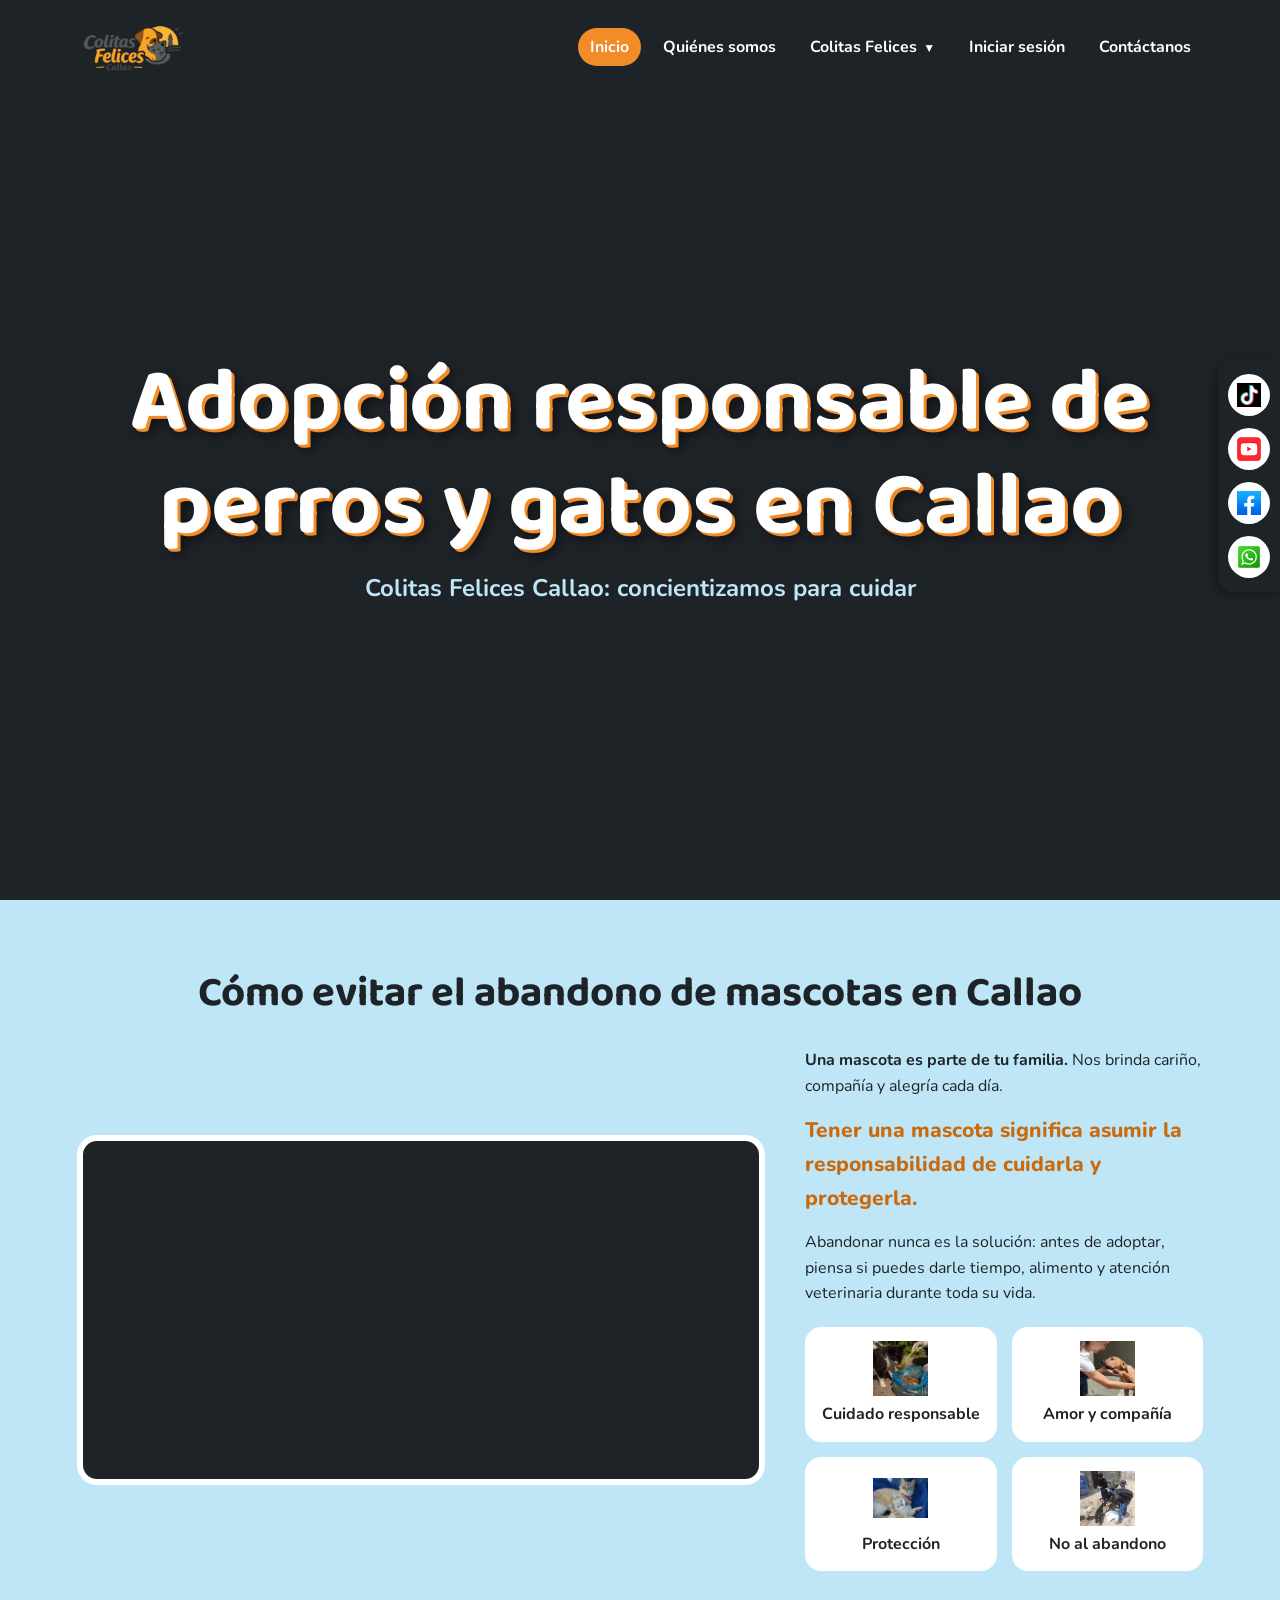
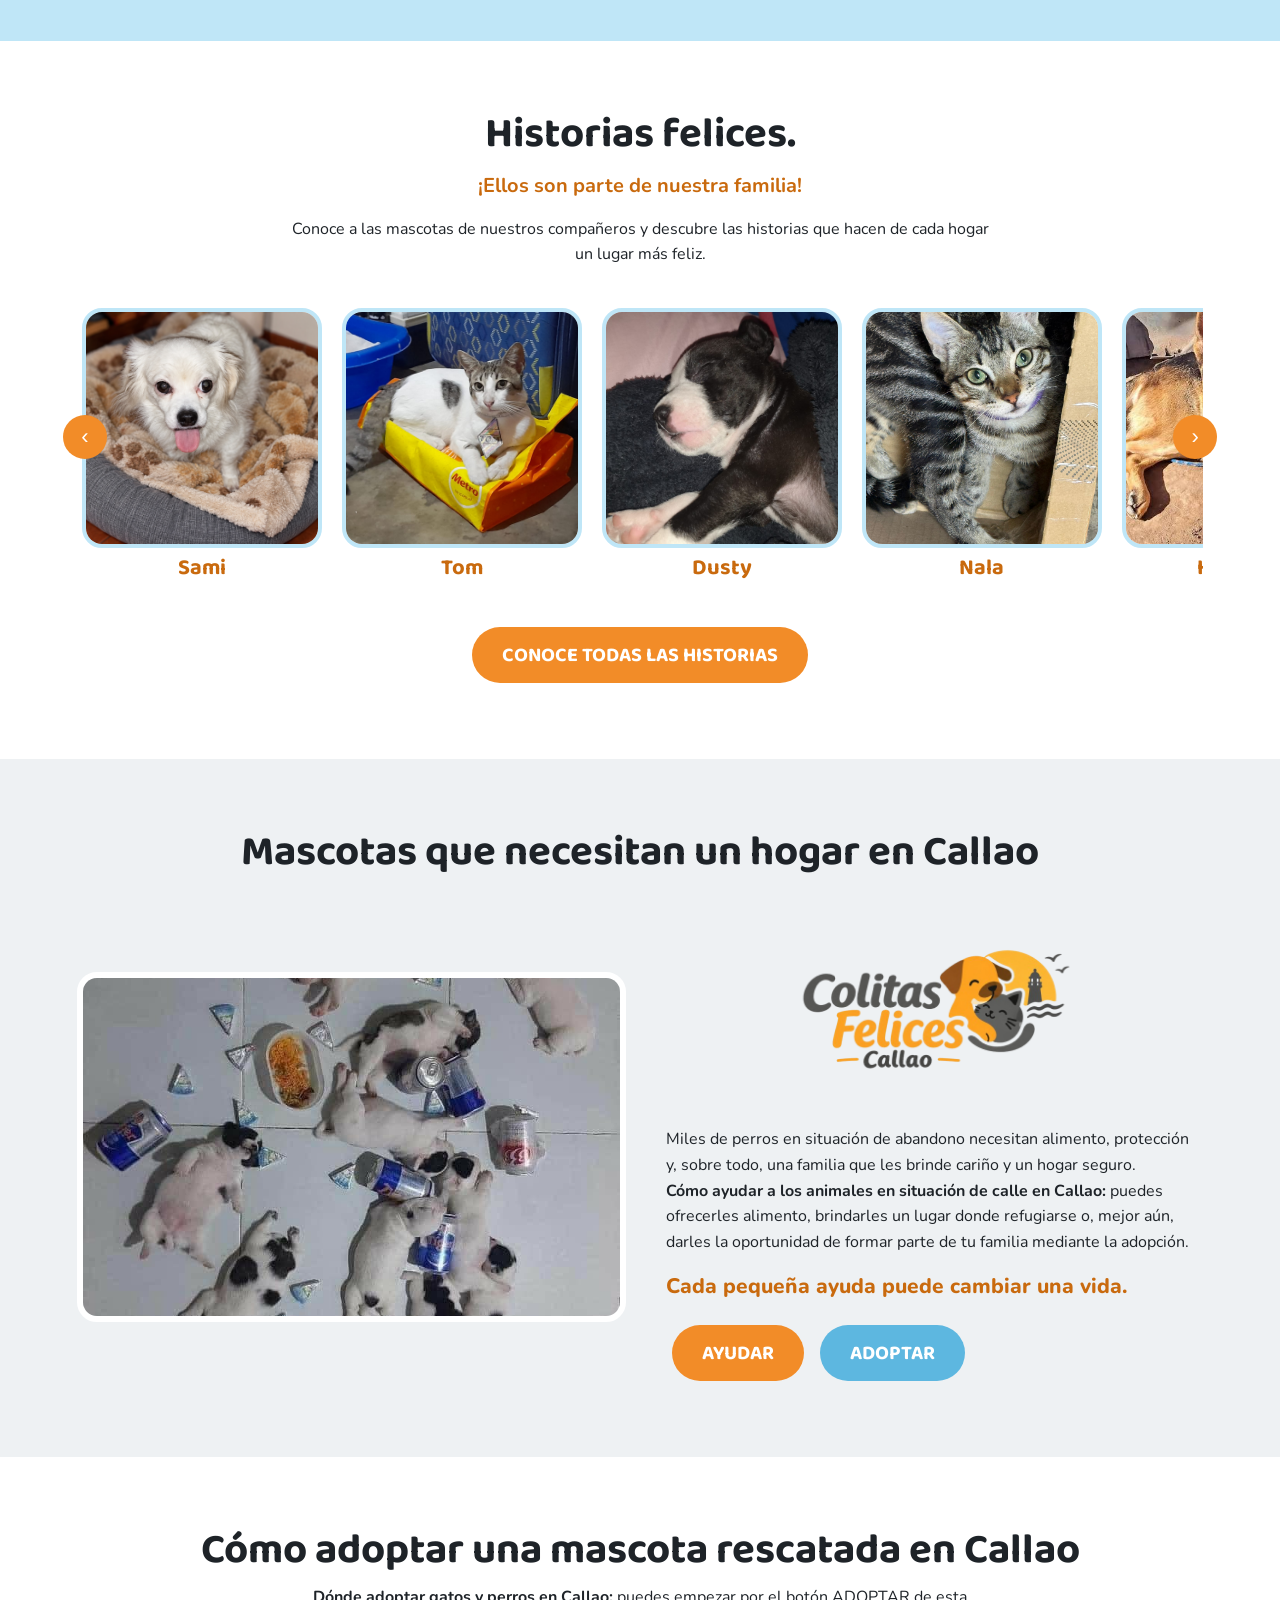
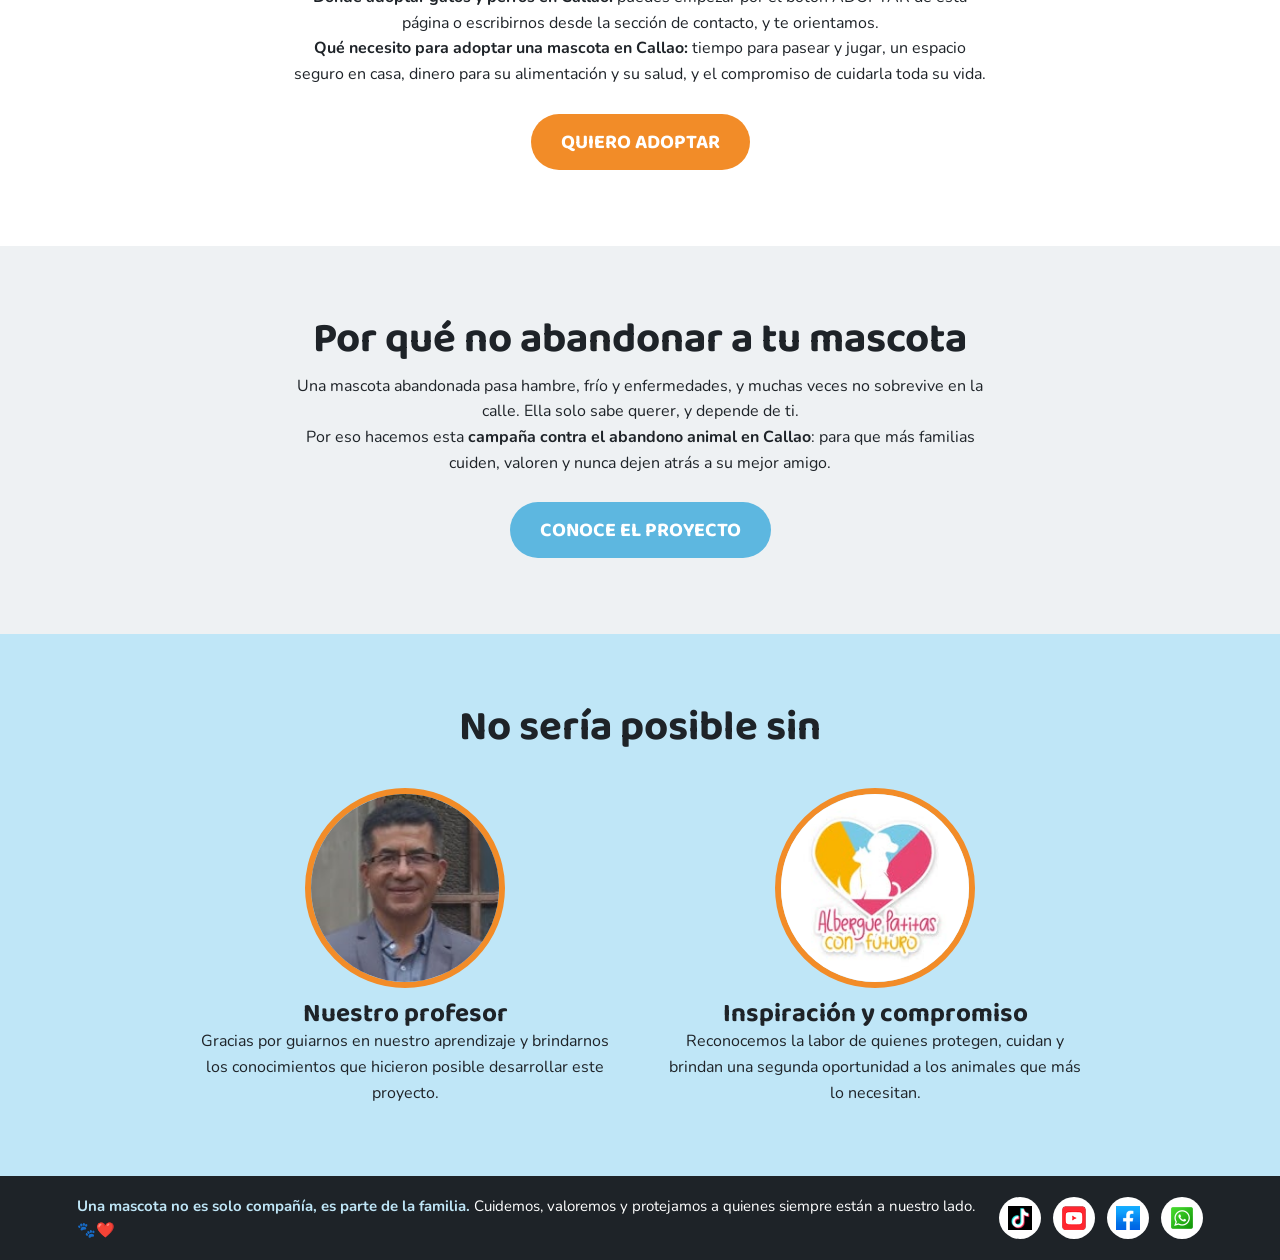
==== index.html @ 57a7413e "Add files via upload" ====
<!DOCTYPE html>
<html lang="es">
<head>
    <meta charset="UTF-8">
    <meta name="viewport" content="width=device-width, initial-scale=1.0">
    <title>Adopción de Mascotas en Callao | Colitas Felices</title>
    <meta name="description" content="Aprende cómo adoptar de forma responsable en Callao, evitar el abandono de mascotas y ayudar a perros y gatos en situación de calle.">
    <meta name="keywords" content="Adopción responsable de perros y gatos en Callao, Cómo evitar el abandono de mascotas en Callao, Mascotas que necesitan un hogar en Callao, Cómo adoptar una mascota rescatada en Callao, Por qué no abandonar a tu mascota, Cómo ayudar a los animales en situación de calle en Callao, Dónde adoptar gatos y perros en Callao, Qué necesito para adoptar una mascota en Callao, Campaña contra el abandono animal en Callao">
    <meta name="robots" content="index, follow">
    <link href="https://fonts.googleapis.com/css2?family=Baloo+2:wght@600;800&family=Nunito:wght@400;700;800&display=swap" rel="stylesheet">
    <link href="css/base.css" rel="stylesheet">
    <link href="css/estructura.css" rel="stylesheet">
    <link href="css/index.css" rel="stylesheet">
    <link href="css/adaptable.css" rel="stylesheet">
</head>
<body id="inicio">

<div class="cabecera">
    <div id="menu"></div>
    <div class="portada portada-inicio">
        <h1>Adopción responsable de perros y gatos en Callao</h1>
        <p>Colitas Felices Callao: concientizamos para cuidar</p>
    </div>
</div>

<section class="seccion fondo-celeste">
    <h2>Cómo evitar el abandono de mascotas en Callao</h2>
    <div class="fila">
        <video class="video" autoplay muted loop playsinline aria-label="Video de perritos de Colitas Felices Callao">
            <source src="imagenes/videos/perritos.mp4" type="video/mp4">
        </video>
        <div>
            <p><strong>Una mascota es parte de tu familia.</strong> Nos brinda cariño, compañía y alegría cada día.</p>
            <p class="destacado-naranja">Tener una mascota significa asumir la responsabilidad de cuidarla y protegerla.</p>
            <p>Abandonar nunca es la solución: antes de adoptar, piensa si puedes darle tiempo, alimento y atención veterinaria durante toda su vida.</p>
            <div class="iconos">
                <div class="icono"><img src="imagenes/icono-cuidado-responsable-mascotas.png" alt="Icono de cuidado responsable de mascotas">Cuidado responsable</div>
                <div class="icono"><img src="imagenes/icono-amor-compania-mascotas.png" alt="Icono de amor y compañía de las mascotas">Amor y compañía</div>
                <div class="icono"><img src="imagenes/proteccion-mascotas-abandono.jpg" alt="Protección de perros y gatos contra el abandono">Protección</div>
                <div class="icono"><img src="imagenes/icono-no-abandono-animal.png" alt="Icono no al abandono animal">No al abandono</div>
            </div>
        </div>
    </div>
</section>

<section class="seccion fondo-blanco">
    <h2>Historias felices.</h2>
    <p class="subtitulo">¡Ellos son parte de nuestra familia!</p>
    <p class="texto-centro">Conoce a las mascotas de nuestros compañeros y descubre las historias que hacen de cada hogar un lugar más feliz.</p>
    <div class="carrusel">
        <button class="flecha flecha-izq" id="flecha-izq" aria-label="Anterior">‹</button>
        <div class="pista" id="pista"></div>
        <button class="flecha flecha-der" id="flecha-der" aria-label="Siguiente">›</button>
    </div>
    <div class="centro"><a href="historias-mascotas-felices.html" class="boton">CONOCE TODAS LAS HISTORIAS</a></div>
</section>

<section class="seccion fondo-gris">
    <h2>Mascotas que necesitan un hogar en Callao</h2>
    <div class="fila">
        <img src="imagenes/perros-rescatados-hogar-callao.jpg" class="foto" alt="Perros rescatados esperando un hogar en Callao">
        <div>
            <img src="imagenes/logo-colitas-felices-callao.png" class="logo-grande" alt="Logo de Colitas Felices Callao, protección de mascotas">
            <p>Miles de perros en situación de abandono necesitan alimento, protección y, sobre todo, una familia que les brinde cariño y un hogar seguro.</p>
            <p><strong>Cómo ayudar a los animales en situación de calle en Callao:</strong> puedes ofrecerles alimento, brindarles un lugar donde refugiarse o, mejor aún, darles la oportunidad de formar parte de tu familia mediante la adopción.</p>
            <p class="destacado-naranja">Cada pequeña ayuda puede cambiar una vida.</p>
            <a href="contactanos.html" class="boton">AYUDAR</a>
            <a href="https://linktr.ee/cambiandovidasong" class="boton boton-celeste">ADOPTAR</a>
        </div>
    </div>
</section>

<section class="seccion fondo-blanco">
    <h2>Cómo adoptar una mascota rescatada en Callao</h2>
    <p class="texto-centro"><strong>Dónde adoptar gatos y perros en Callao:</strong> puedes empezar por el botón ADOPTAR de esta página o escribirnos desde la sección de contacto, y te orientamos.</p>
    <p class="texto-centro"><strong>Qué necesito para adoptar una mascota en Callao:</strong> tiempo para pasear y jugar, un espacio seguro en casa, dinero para su alimentación y su salud, y el compromiso de cuidarla toda su vida.</p>
    <div class="centro"><a href="contactanos.html" class="boton">QUIERO ADOPTAR</a></div>
</section>

<section class="seccion fondo-gris">
    <h2>Por qué no abandonar a tu mascota</h2>
    <p class="texto-centro">Una mascota abandonada pasa hambre, frío y enfermedades, y muchas veces no sobrevive en la calle. Ella solo sabe querer, y depende de ti.</p>
    <p class="texto-centro">Por eso hacemos esta <strong>campaña contra el abandono animal en Callao</strong>: para que más familias cuiden, valoren y nunca dejen atrás a su mejor amigo.</p>
    <div class="centro"><a href="quienes-somos.html" class="boton boton-celeste">CONOCE EL PROYECTO</a></div>
</section>

<section class="seccion fondo-celeste">
    <h2>No sería posible sin</h2>
    <div class="equipo">
        <div class="perfil">
            <img src="imagenes/profesor-proyecto-colitas-felices.jpg" alt="Profesor que guía el proyecto Colitas Felices Callao">
            <h3>Nuestro profesor</h3>
            <p>Gracias por guiarnos en nuestro aprendizaje y brindarnos los conocimientos que hicieron posible desarrollar este proyecto.</p>
        </div>
        <div class="perfil">
            <img src="imagenes/albergue-perros-callao.jpg" alt="Albergue de perros que inspira el proyecto Colitas Felices Callao">
            <h3>Inspiración y compromiso</h3>
            <p>Reconocemos la labor de quienes protegen, cuidan y brindan una segunda oportunidad a los animales que más lo necesitan.</p>
        </div>
    </div>
</section>

<div class="pie" id="pie">
    <p><strong>Una mascota no es solo compañía, es parte de la familia.</strong>
    Cuidemos, valoremos y protejamos a quienes siempre están a nuestro lado. 🐾❤️</p>
</div>
<script src="js/menu.js"></script>
</body>
</html>
---- css/base.css ----
/* ==========================================================
   BASE: los colores de la página      Lo usan: TODAS las páginas
   ==========================================================

   ¿Qué hay aquí?
   Una lista de colores. Cada color tiene un nombre que empieza con --

   ¿Cómo uso un color en otro archivo?
   Escribiendo su nombre dentro de var():     color: var(--naranja);

   ¿Cómo cambio un color en TODA la página?
   Cambia su código aquí abajo (por ejemplo #F28C28) y se actualiza en todos los archivos.
*/

/* ----- Lista de colores ----- */
:root {
    --naranja: #F28C28;          /* botones, bordes y detalles */
    --naranja-oscuro: #C96A0E;   /* subtítulos y títulos pequeños */
    --celeste: #BFE6F7;          /* fondos de sección */
    --celeste-oscuro: #5DB7E0;   /* botón secundario */
    --negro: #1E2328;            /* texto, pie de página y botón al pasar el mouse */
    --gris: #5A6570;             /* textos secundarios */
    --gris-claro: #EEF1F3;       /* fondos suaves */
    --gris-borde: #CFD6DB;       /* borde de los campos del formulario */
    --blanco: #FFFFFF;           /* tarjetas, formularios y letras sobre fondo oscuro */
    --desplegable: #00BDF2;      /* fondo del menú desplegable (Colitas Felices) */
}

/* ----- Color del texto y del fondo de la página ----- */
body {
    color: var(--negro);
    background: var(--blanco);
}

/* ----- Fondos de color para las secciones (se usan como class en el HTML) ----- */
.fondo-celeste {
    background: var(--celeste);
}

.fondo-blanco {
    background: var(--blanco);
}

.fondo-gris {
    background: var(--gris-claro);
}
---- css/estructura.css ----
/* ==========================================================
   ESTRUCTURA      Lo usan: TODAS las páginas
   Contiene, en este orden: reinicio, menú, portada, secciones, botones, filas, equipo y perfiles, pie y redes.
   Los colores no se escriben aquí: se toman de base.css con var(--nombre).
   ========================================================== */

/* ----- Reinicio ----- */
/* Quita los espacios que el navegador pone por defecto */
* {
    margin: 0;
    padding: 0;
    box-sizing: border-box;
}

ul {
    list-style: none;
}

a {
    text-decoration: none;
}

body {
    font-family: "Nunito", Arial, sans-serif;
    line-height: 1.6;
}

h1, h2, h3 {
    font-family: "Baloo 2", "Trebuchet MS", sans-serif;
    line-height: 1.15;
}

/* Las imágenes nunca se salen de su caja: se achican si no caben */
img {
    max-width: 100%;
    display: block;
}

/* ----- Menú ----- */
.cabecera {
    position: relative;
}

.menu {
    position: absolute;
    top: 0;
    left: 0;
    right: 0;
    z-index: 10;
    display: flex;
    align-items: center;
    justify-content: space-between;
    padding: 10px 6%;
    background: rgba(30, 35, 40, 0.6);
}

/* JS la activa al bajar la página */
.menu-oscuro {
    background: rgba(30, 35, 40, 0.9);
}

.logo {
    width: 10%;
}

.enlaces ul {
    display: flex;
    gap: 10px;
}

.enlaces a {
    color: var(--blanco);
    font-weight: 700;
    padding: 8px 12px;
    border-radius: 20px;
}

.enlaces a:hover, .enlaces a.activo {
    background: var(--naranja);
}

/* ----- Menú desplegable (Colitas Felices) ----- */
.enlaces li {
    position: relative;
}

/* triangulito al lado del texto */
.flecha-sub {
    display: inline-block;
    margin-left: 6px;
    font-size: 12px;
}

.submenu {
    display: none;
    position: absolute;
    top: 100%;
    left: 0;
    min-width: 270px;
    padding: 14px 12px;
    background: var(--desplegable);
    border-radius: 20px;
    box-shadow: 0 10px 24px rgba(0, 0, 0, 0.3);
    z-index: 30;
}

.submenu ul {
    display: flex;
    flex-direction: column;
    gap: 2px;
}

/* se abre al pasar el mouse, al usar el teclado (Tab) o al tocar en tablet */
.tiene-submenu:hover > .submenu,
.tiene-submenu:focus-within > .submenu,
.tiene-submenu.abierto-sub > .submenu {
    display: block;
}

.enlaces .submenu a {
    display: block;
    padding: 12px 14px;
    font-size: 18px;
    border-radius: 14px;
    white-space: nowrap;
}

.enlaces .submenu a:hover {
    background: rgba(255, 255, 255, 0.25);
}

.enlaces .submenu a.activo {
    background: rgba(255, 255, 255, 0.35);
}

/* El botón ☰ se esconde en computadora; solo se ve en celular (ver adaptable.css) */
.boton-menu {
    display: none;
    font-size: 28px;
    color: var(--blanco);
    background: none;
    border: none;
    cursor: pointer;
}

/* ----- Portada ----- */
.portada {
    min-height: 100vh;
    display: flex;
    flex-direction: column;
    justify-content: center;
    align-items: center;
    text-align: center;
    padding: 100px 6% 40px;
    background-color: var(--negro);
    background-size: cover;
    background-position: center;
    background-repeat: no-repeat;
}

.portada h1 {
    font-size: 90px;
    color: var(--blanco);
    text-shadow: 3px 3px 0 var(--naranja), 6px 6px 12px rgba(0, 0, 0, 0.5);
}

.portada p {
    font-size: 24px;
    color: var(--celeste);
    font-weight: 700;
    margin-top: 10px;
    max-width: 700px;
}

.portada-mediana {
    min-height: 75vh;
}

.portada-mediana h1 {
    font-size: 60px;
}

.portada-chica {
    min-height: 280px;
    padding-top: 110px;
}

.portada-chica h1 {
    font-size: 54px;
}

/* ----- Secciones ----- */
.seccion {
    padding: 70px 6%;
}

.seccion h2 {
    text-align: center;
    font-size: 42px;
    margin-bottom: 10px;
}

.subtitulo {
    text-align: center;
    font-size: 20px;
    color: var(--naranja-oscuro);
    font-weight: 700;
    margin-bottom: 15px;
}

.texto-centro {
    text-align: center;
    max-width: 700px;
    margin: 0 auto;
}

.centro {
    text-align: center;
    margin-top: 20px;
}

/* ----- Botones ----- */
.boton {
    display: inline-block;
    background: var(--naranja);
    color: var(--blanco);
    font-family: "Baloo 2", sans-serif;
    font-size: 20px;
    font-weight: 700;
    padding: 12px 30px;
    border-radius: 30px;
    margin: 6px;
    border: none;
    cursor: pointer;
}

.boton:hover {
    background: var(--negro);
}

.boton-celeste {
    background: var(--celeste-oscuro);
}

/* ----- Fila: dos cosas una al lado de la otra (foto + texto) ----- */
.fila {
    display: flex;
    gap: 40px;
    align-items: center;
    max-width: 1200px;
    margin: 30px auto 0;
}

/* cada hijo ocupa la misma mitad */
.fila > * {
    flex: 1;
}

/* ----- Equipo y perfiles (fotos redondas) ----- */
.equipo {
    display: flex;
    justify-content: center;
    gap: 50px;
    margin-top: 35px;
}

.perfil {
    text-align: center;
}

.perfil img {
    width: 200px;
    height: 200px;
    object-fit: cover;
    border-radius: 50%;
    border: 6px solid var(--naranja);
    margin: 0 auto 12px;
    background: var(--blanco);
}

.perfil h3 {
    font-size: 26px;
}

.perfil p {
    max-width: 420px;
    margin: 0 auto;
}

/* ----- Pie de página y redes ----- */
.pie {
    background: var(--negro);
    color: var(--blanco);
    padding: 18px 6%;
    font-size: 15px;
    display: flex;
    justify-content: space-between;
    align-items: center;
    gap: 15px;
}

.pie strong {
    color: var(--celeste);
}

.redes-pie {
    display: flex;
    gap: 12px;
}

.redes-pie a, .redes-lateral a {
    width: 42px;
    height: 42px;
    display: flex;
    align-items: center;
    justify-content: center;
    background: var(--blanco);
    border-radius: 50%;
}

.redes-pie a:hover, .redes-lateral a:hover {
    background: var(--naranja);
}

.redes-pie img, .redes-lateral img {
    width: 24px;
    height: 24px;
    object-fit: contain;
}

/* Barra de redes fija a la derecha (solo en Inicio) */
.redes-lateral {
    position: fixed;
    right: 0;
    top: 50%;
    margin-top: -90px;
    z-index: 20;
    display: flex;
    flex-direction: column;
    gap: 12px;
    padding: 14px 10px;
    background: var(--negro);
    border-radius: 16px 0 0 16px;
    box-shadow: -3px 3px 12px rgba(0, 0, 0, 0.3);
}
---- css/index.css ----
/* ==========================================================
   PÁGINA INDEX      Lo usan: index.html
   Contiene, en este orden: portada, video e íconos, carrusel de historias, ayuda/adopción.
   ========================================================== */

/* ----- Portada ----- */
/* Inicio: el fondo cambia entre 3 fotos cada 15 segundos */
.portada-inicio {
    animation: cambiarFondo 15s infinite;
}

@keyframes cambiarFondo {
    0%, 30% {
        background-image: linear-gradient(rgba(0,0,0,.4), rgba(0,0,0,.4)), url("../imagenes/gato1.png");
    }
    33%, 63% {
        background-image: linear-gradient(rgba(0,0,0,.4), rgba(0,0,0,.4)), url("../imagenes/perro2.png");
    }
    66%, 97% {
        background-image: linear-gradient(rgba(0,0,0,.4), rgba(0,0,0,.4)), url("../imagenes/perro1.png");
    }
}

/* ----- Una mascota es parte de tu familia (video e íconos) ----- */
.video {
    width: 100%;
    height: 350px;
    border-radius: 20px;
    border: 6px solid var(--blanco);
    background: var(--negro);
    object-fit: cover;
}

.destacado-naranja {
    font-size: 21px;
    font-weight: 800;
    color: var(--naranja-oscuro);
    margin: 15px 0;
}

.iconos {
    display: grid;
    grid-template-columns: 1fr 1fr;
    gap: 15px;
    margin-top: 20px;
}

.icono {
    background: var(--blanco);
    border-radius: 16px;
    padding: 14px;
    text-align: center;
    font-weight: 700;
}

.icono img {
    width: 55px;
    height: 55px;
    object-fit: contain;
    margin: 0 auto 6px;
}

/* ----- Historias felices (carrusel) ----- */
/* Carrusel: una fila de tarjetas que se desliza hacia los lados */
.carrusel {
    position: relative;
    max-width: 1200px;
    margin: 30px auto;
}

/* scrollbar-width oculta la barra de desplazamiento */
.pista {
    display: flex;
    gap: 20px;
    overflow-x: auto;
    padding: 10px 5px;
    scrollbar-width: none;
}

.tarjeta {
    min-width: 240px;
    text-align: center;
}

.tarjeta img {
    width: 100%;
    height: 240px;
    object-fit: cover;
    border-radius: 20px;
    border: 4px solid var(--celeste);
}

.tarjeta h3 {
    margin-top: 8px;
    font-size: 22px;
    color: var(--naranja-oscuro);
}

.flecha {
    position: absolute;
    top: 40%;
    width: 44px;
    height: 44px;
    border: none;
    border-radius: 50%;
    background: var(--naranja);
    color: var(--blanco);
    font-size: 22px;
    cursor: pointer;
    z-index: 2;
}

.flecha:hover {
    background: var(--negro);
}

.flecha-izq {
    left: -14px;
}

.flecha-der {
    right: -14px;
}

/* ----- Ayúdalos a encontrar un hogar (foto y logo) ----- */
.foto {
    width: 100%;
    height: 350px;
    object-fit: cover;
    border-radius: 20px;
    border: 6px solid var(--blanco);
}

.logo-grande {
    width: 70%;
    max-width: 300px;
    margin: 0 auto 20px;
}
---- css/adaptable.css ----
/* ==========================================================
   DISEÑO ADAPTABLE (RESPONSIVE)      Lo usan: TODAS las páginas
   ==========================================================

   ¿QUÉ ES @media?
   Es una pregunta que le hace el CSS a la pantalla:
       @media (max-width: 768px) { ... }
   significa: "si la pantalla mide 768px de ancho o MENOS, usa lo que está dentro".
   Si la pantalla es más ancha, esos estilos se ignoran.
   Este archivo se carga al final para que sus reglas ganen sobre las demás.

   LOS DOS TAMAÑOS QUE USAMOS
       Más de 768px   →  computadora (no cambia nada, se ve el diseño normal)
       768px o menos  →  tablet y celular
       480px o menos  →  celular pequeño

   CÓMO EXPLICARLO CON F12
       1. Abre la página en Chrome y presiona F12.
       2. Presiona Ctrl+Shift+M para abrir el visor de tamaños.
       3. Arrastra el ancho: cuando pase de 769px a 768px, mira cómo cambia todo.
       4. Haz clic derecho sobre un elemento > Inspeccionar: en "Styles" verás la regla
          @media (max-width: 768px) con lo que se aplicó.

   ORDEN DE ESTE ARCHIVO (cada bloque dice a qué página afecta)
       Bloque 1: 768px  →  menú, portadas, columnas, Inicio, Quiénes somos, Colitas Felices, Contáctanos, pie
       Bloque 2: 480px  →  portadas, botones, Inicio, Colitas Felices, formularios
*/


/* ==========================================================
   BLOQUE 1: tablet y celular (768px o menos)
   ========================================================== */
@media (max-width: 768px) {

    /* ----- Menú (todas las páginas): los enlaces se esconden y aparece el botón ☰ ----- */
    .boton-menu {
        display: block;
    }

    .enlaces {
        display: none;
        position: absolute;
        top: 100%;
        left: 0;
        right: 0;
        background: rgba(30, 35, 40, 0.95);
    }

    /* JS agrega la clase "abierto" al tocar ☰ y los enlaces se muestran */
    .enlaces.abierto {
        display: block;
    }

    .enlaces ul {
        flex-direction: column;
        padding: 10px 6%;
    }

    /* ----- Menú desplegable: en celular queda abierto, dentro de la lista ----- */
    .submenu {
        display: block;
        position: static;
        min-width: 0;
        margin: 4px 0 6px 12px;
        padding: 6px;
        box-shadow: none;
        border-radius: 16px;
    }

    .enlaces .submenu a {
        font-size: 16px;
        padding: 9px 12px;
    }

    /* ----- Portadas y títulos (todas las páginas): letras más pequeñas ----- */
    .portada h1 {
        font-size: 48px;
    }

    .portada p {
        font-size: 18px;
    }

    .portada-mediana h1 {
        font-size: 36px;
    }

    .portada-chica h1 {
        font-size: 34px;
    }

    .seccion {
        padding: 50px 5%;
    }

    .seccion h2 {
        font-size: 30px;
    }

    /* ----- Columnas (todas las páginas): lo que estaba lado a lado pasa uno debajo de otro ----- */
    .fila {
        flex-direction: column;
    }

    .equipo {
        flex-direction: column;
        align-items: center;
        gap: 30px;
    }

    /* ----- Inicio ----- */
    .video {
        height: 220px;
    }

    .tarjeta {
        min-width: 180px;
    }

    .tarjeta img {
        height: 180px;
    }

    .flecha-izq {
        left: 0;
    }

    .flecha-der {
        right: 0;
    }

    /* ----- Inicio y Quiénes somos: las fotos se hacen más bajas ----- */
    .foto {
        height: 260px;
    }

    /* ----- Quiénes somos ----- */
    /* La foto siempre queda arriba del texto, también en el bloque invertido */
    .fila-invertida {
        flex-direction: column-reverse;
    }

    .fila-nosotros h3 {
        font-size: 24px;
    }

    /* ----- Colitas Felices: la galería pasa de 4 columnas a 2 ----- */
    .galeria {
        grid-template-columns: 1fr 1fr;
        gap: 12px;
    }

    .historia img {
        height: 150px;
    }

    /* ----- Contáctanos: el mapa y el formulario pasan uno debajo del otro ----- */
    .contacto {
        flex-direction: column;
    }

    .mapa {
        height: 300px;
    }

    /* ----- Pie de página (todas las páginas) ----- */
    .pie {
        flex-direction: column;
        text-align: center;
    }

    .redes-pie {
        justify-content: center;
    }

    /* La barra lateral de redes (solo Inicio) estorba en celular: se oculta.
       Las redes siguen disponibles en el pie de página. */
    .redes-lateral {
        display: none;
    }
}


/* ==========================================================
   BLOQUE 2: celular pequeño (480px o menos)
   ========================================================== */
@media (max-width: 480px) {

    /* ----- Portadas y botones (todas las páginas) ----- */
    .portada h1 {
        font-size: 36px;
    }

    .portada-mediana h1,
    .portada-chica h1 {
        font-size: 28px;
    }

    .seccion h2 {
        font-size: 26px;
    }

    .boton {
        font-size: 18px;
        padding: 10px 22px;
    }

    /* ----- Inicio: los íconos pasan de 2 columnas a 1 ----- */
    .iconos {
        grid-template-columns: 1fr;
    }

    /* ----- Colitas Felices: la galería pasa de 2 columnas a 1 ----- */
    .galeria {
        grid-template-columns: 1fr;
    }

    .historia img {
        height: 240px;
    }

    /* ----- Formularios (Iniciar sesión, Registro y Contáctanos): menos espacio interior ----- */
    .formulario {
        padding: 20px;
    }
}
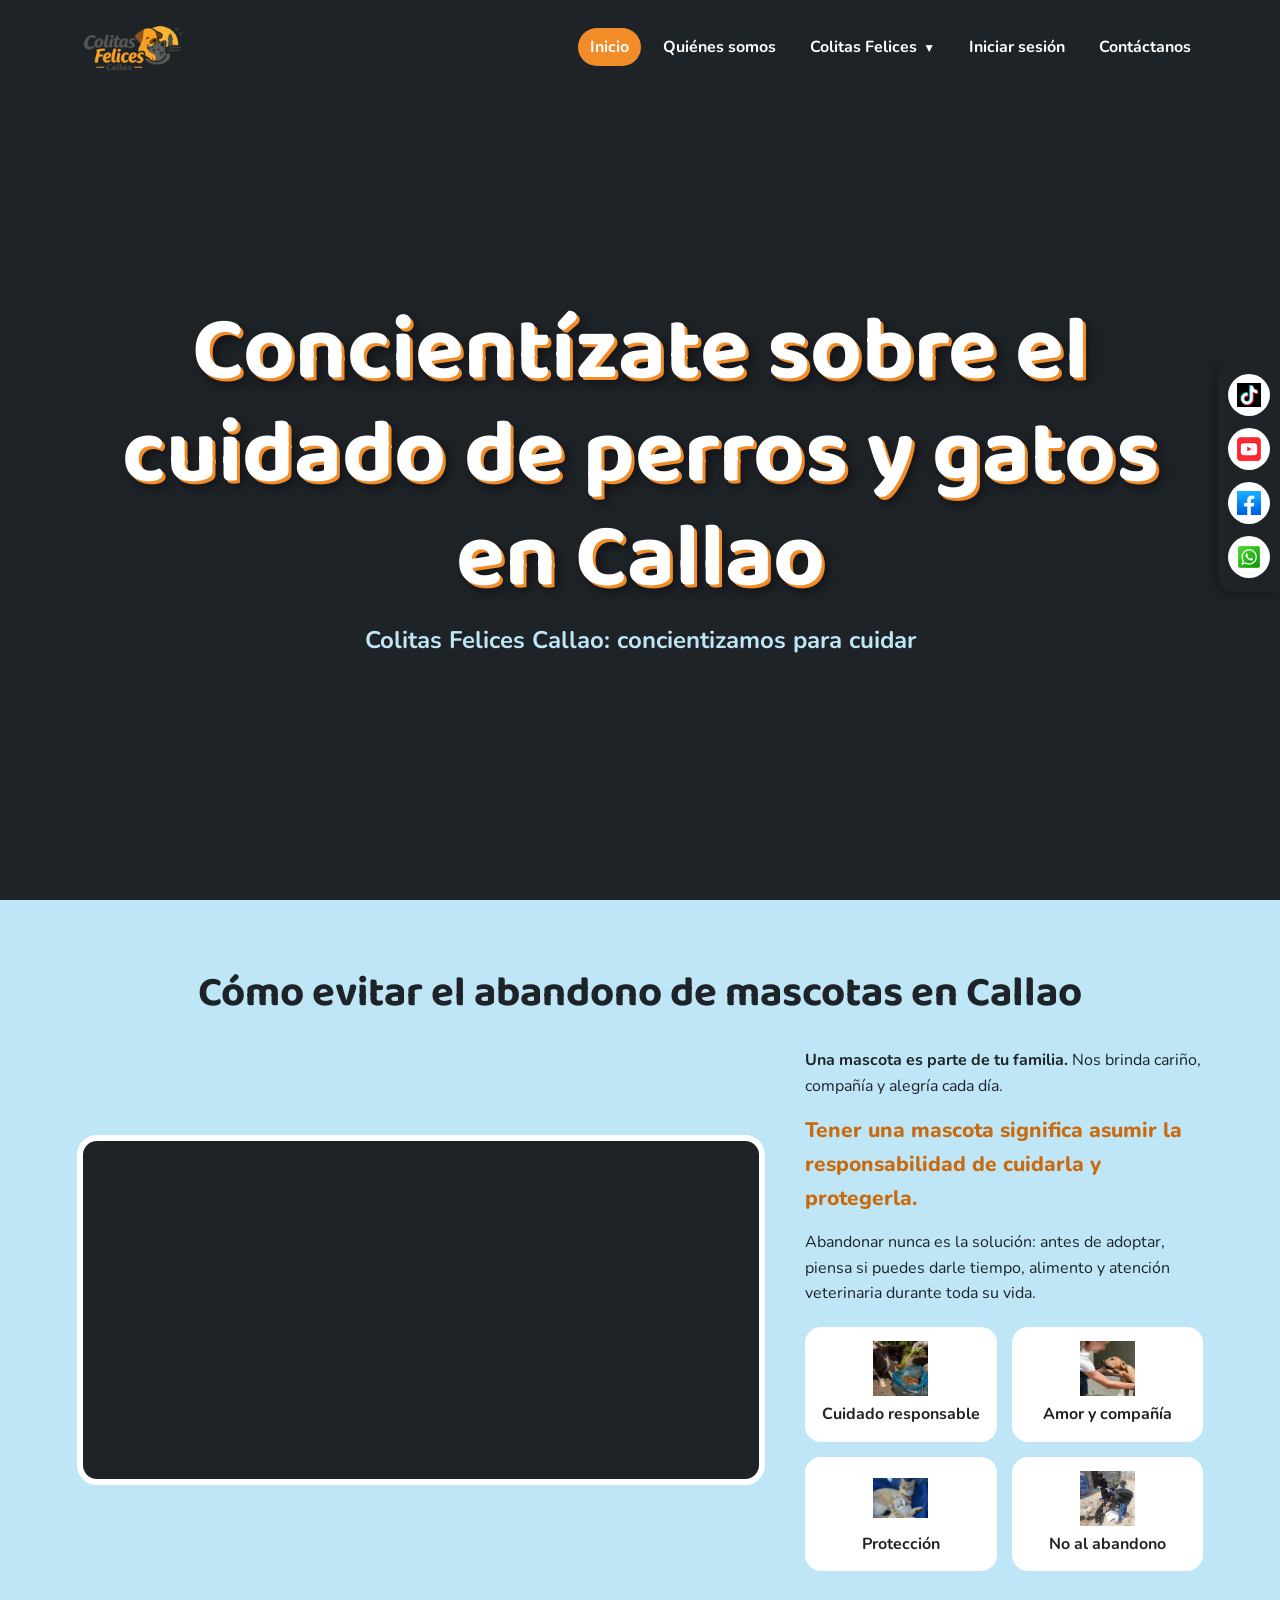
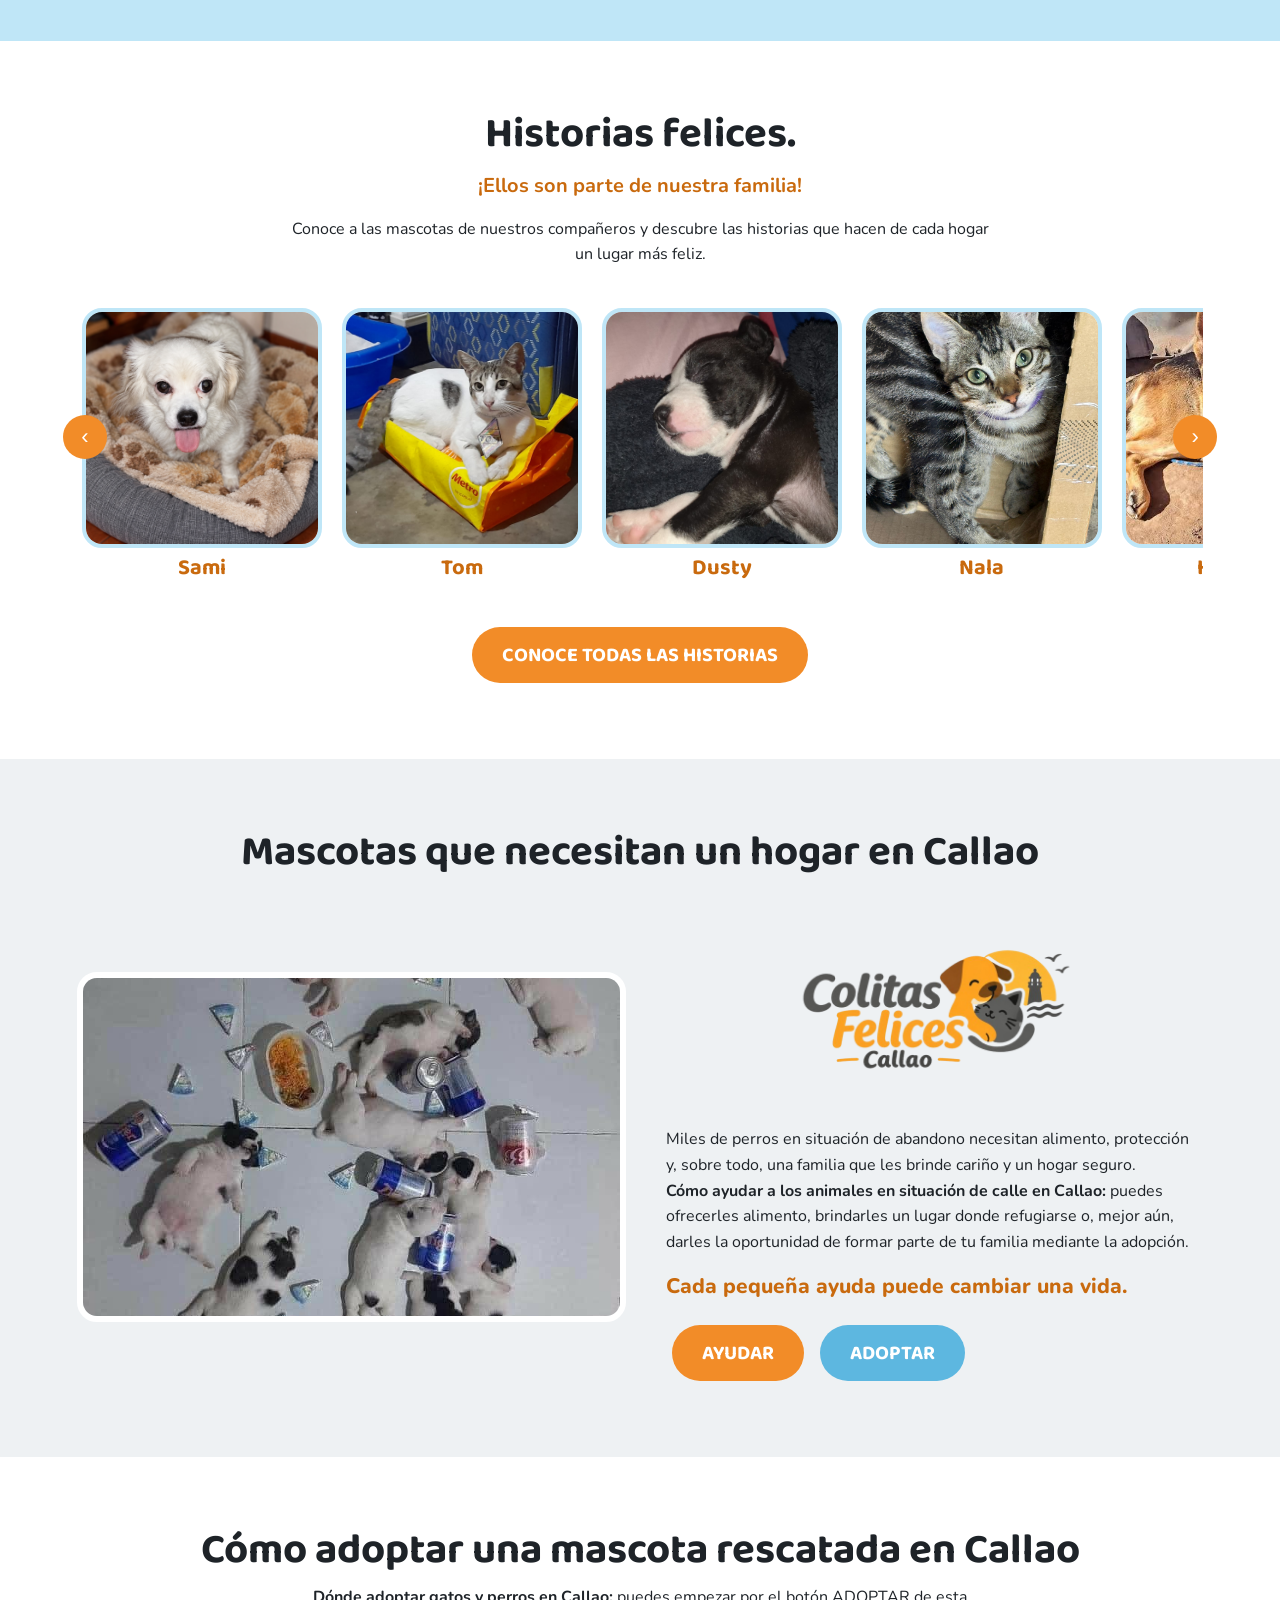
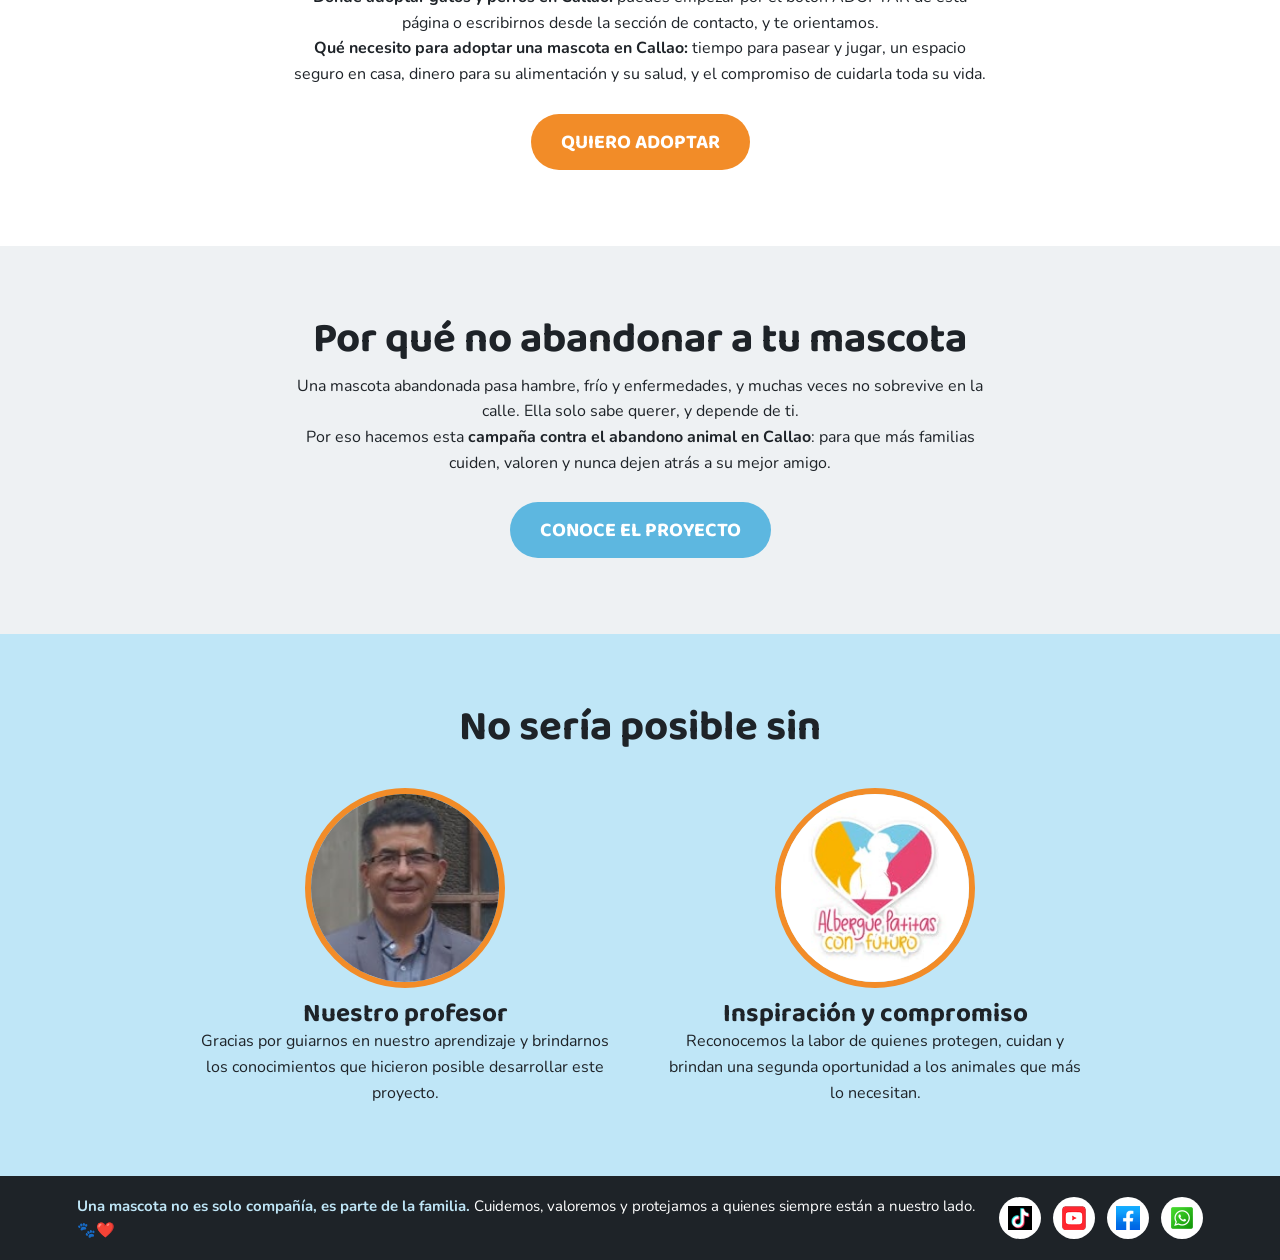
==== commit 874948a9: "Update index.html" ====
--- a/index.html
+++ b/index.html
@@ -18,7 +18,7 @@
 <div class="cabecera">
     <div id="menu"></div>
     <div class="portada portada-inicio">
-        <h1>Adopción responsable de perros y gatos en Callao</h1>
+        <h1>Concientízate sobre el cuidado de perros y gatos en Callao</h1>
         <p>Colitas Felices Callao: concientizamos para cuidar</p>
     </div>
 </div>
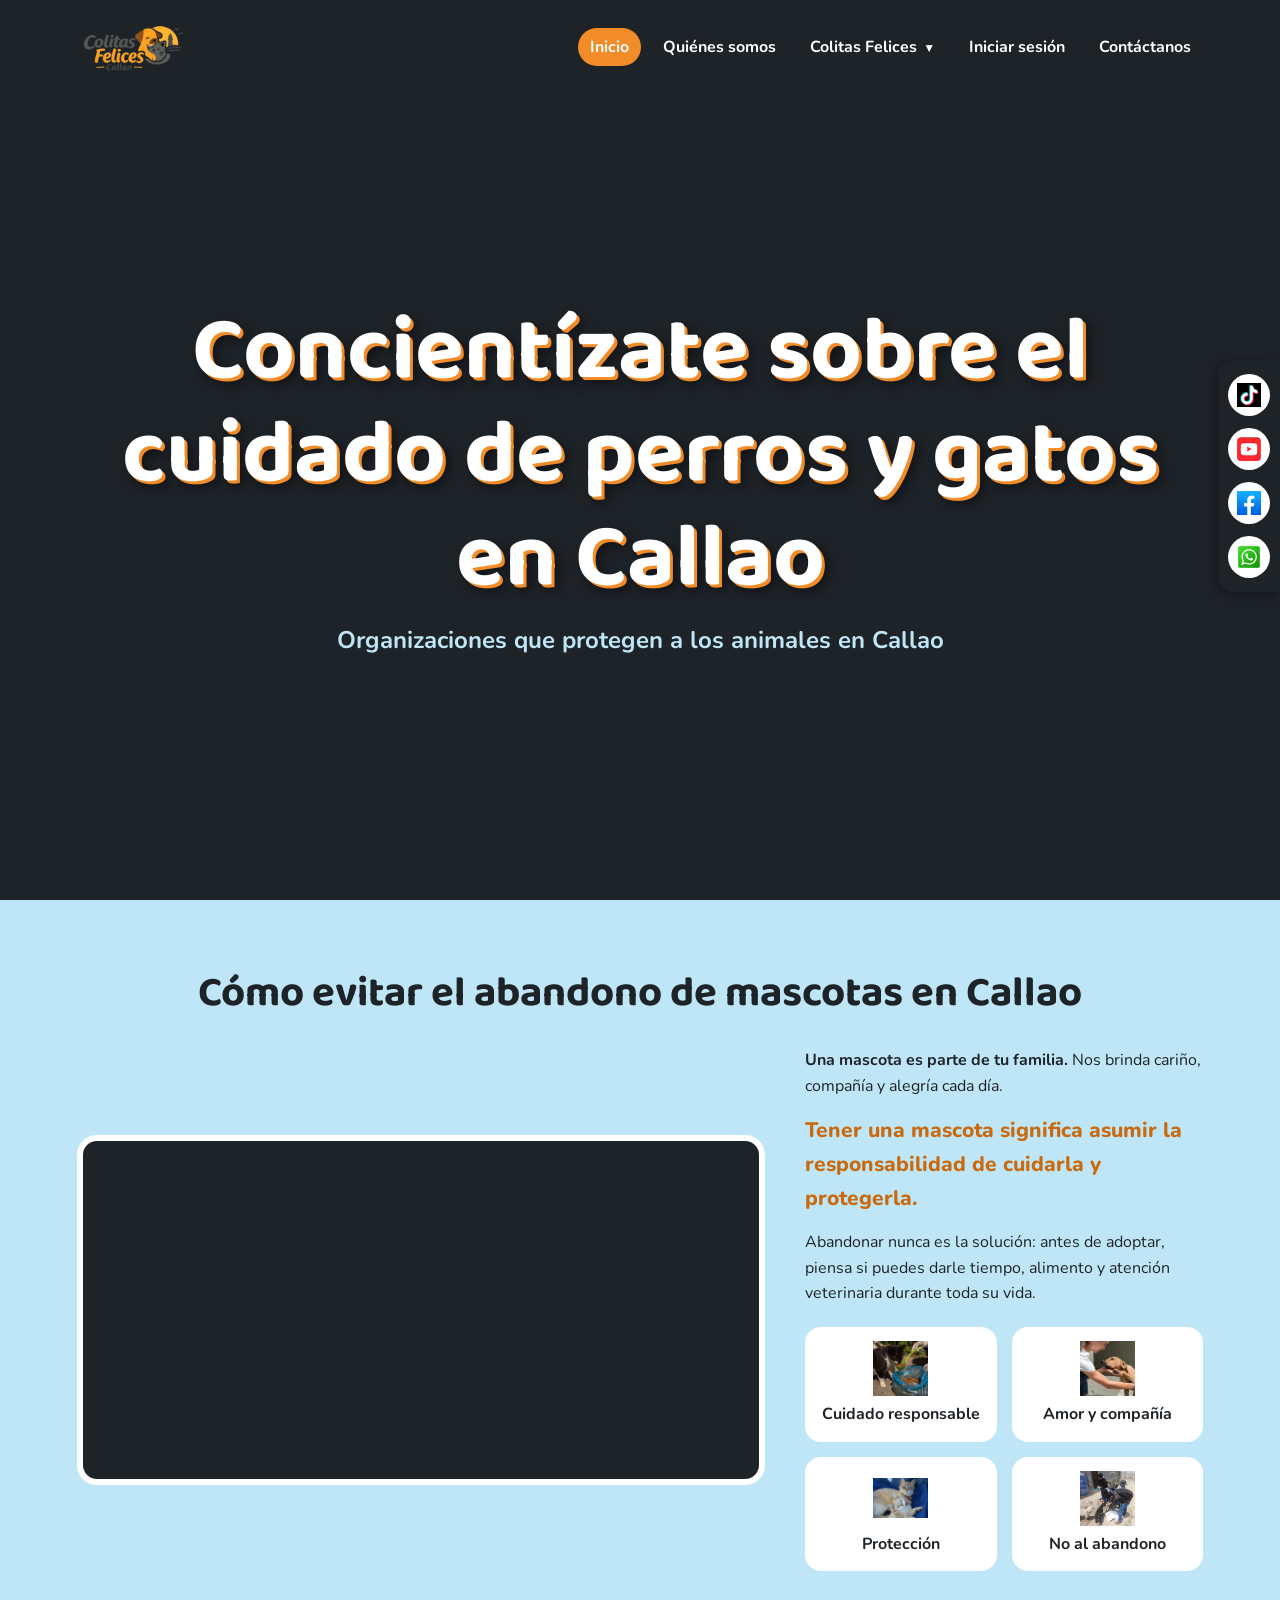
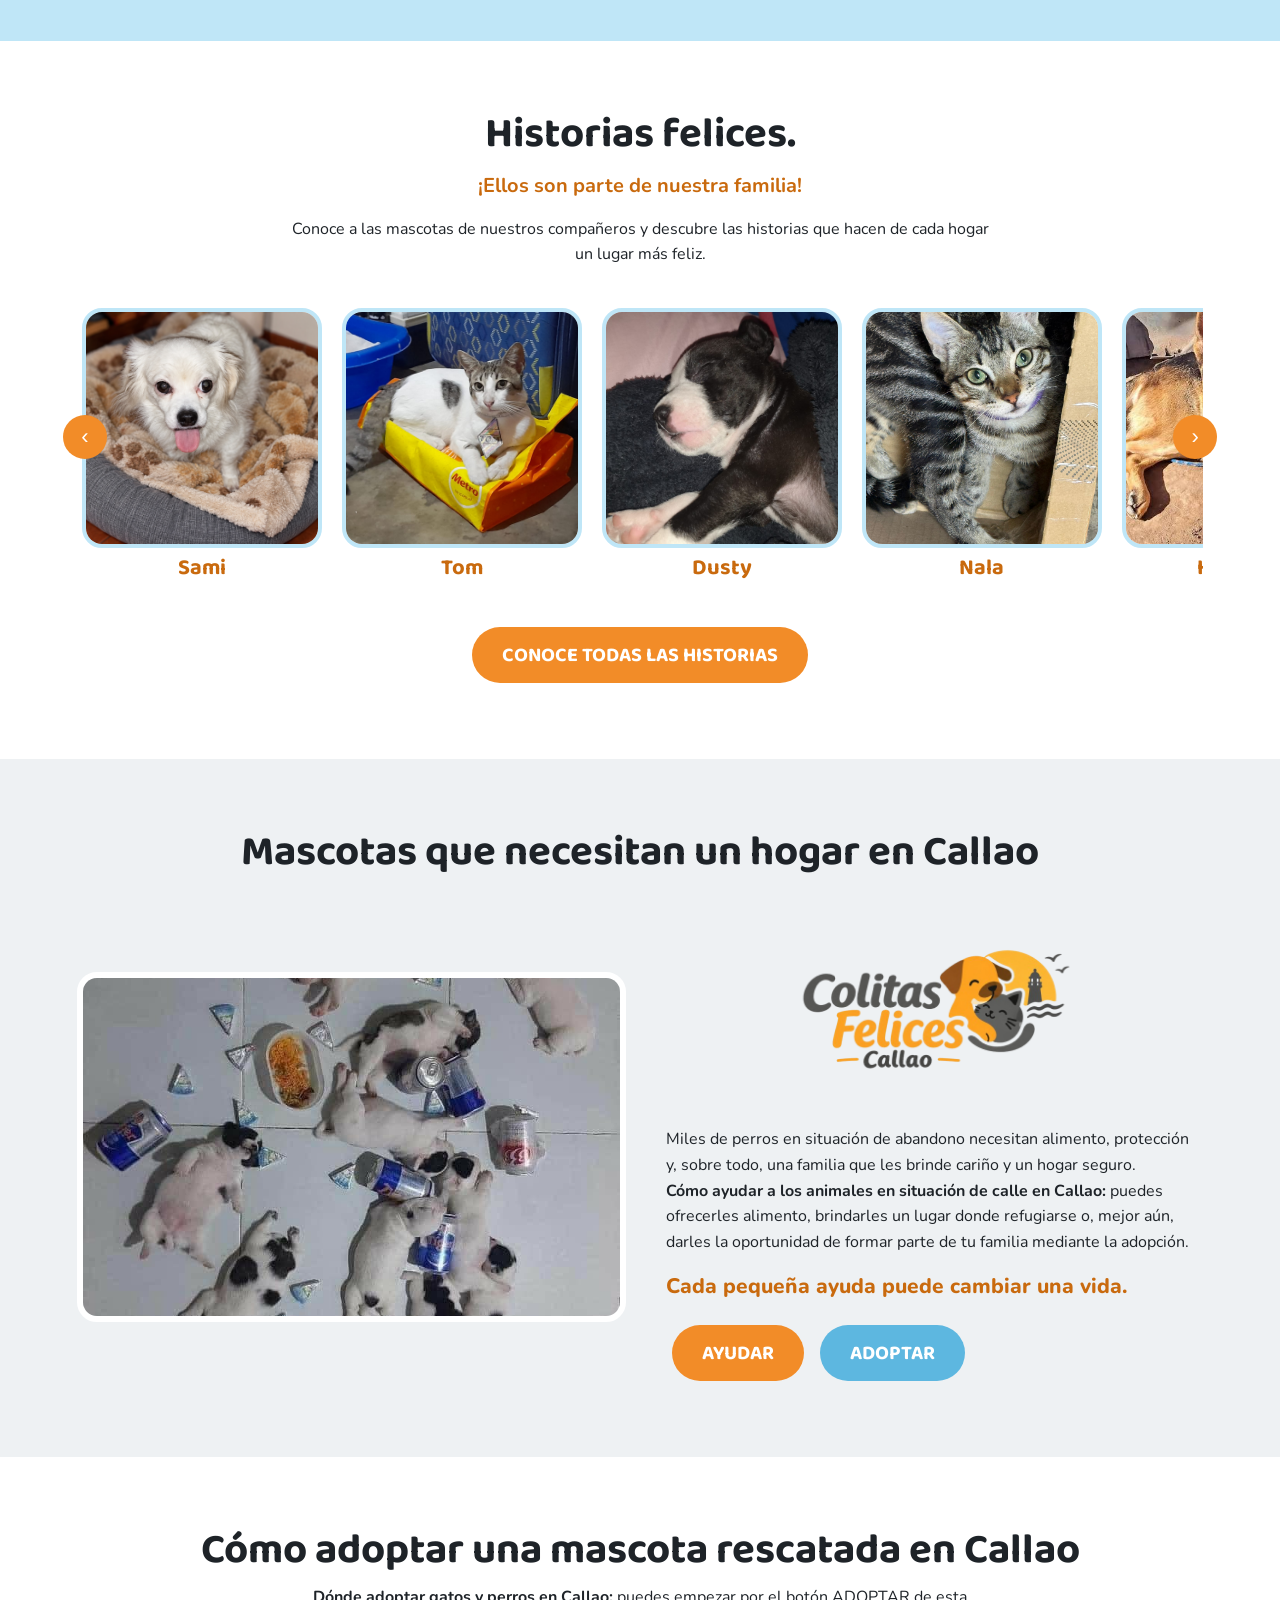
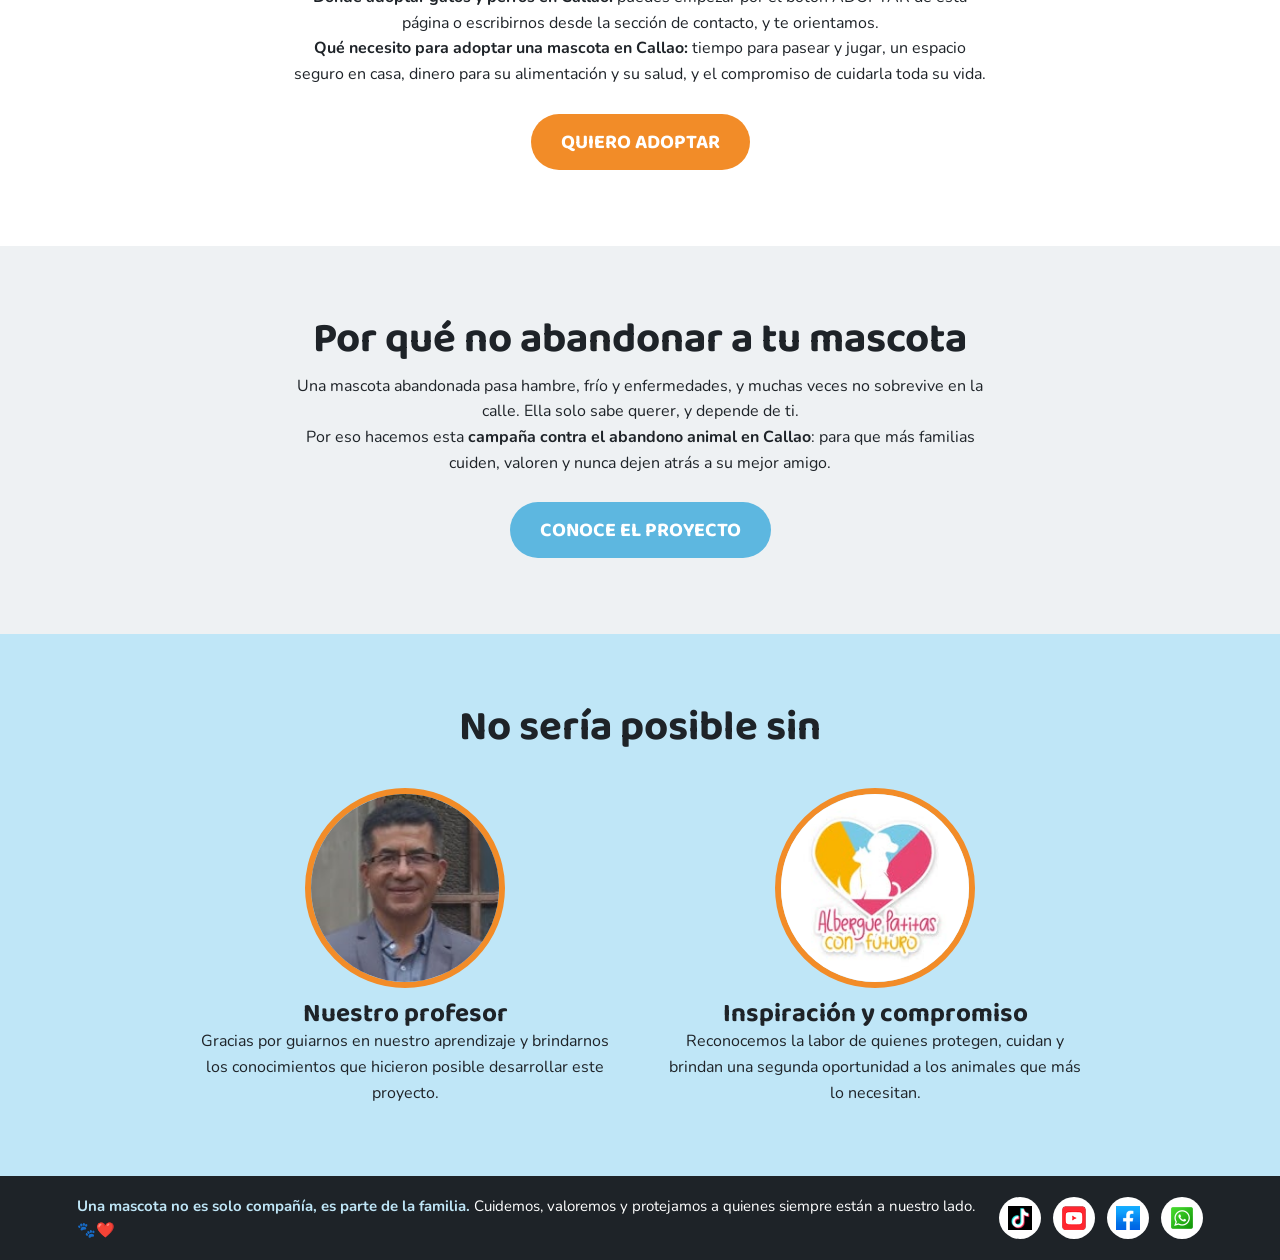
==== commit fd59c549: "Update index.html" ====
--- a/index.html
+++ b/index.html
@@ -19,7 +19,7 @@
     <div id="menu"></div>
     <div class="portada portada-inicio">
         <h1>Concientízate sobre el cuidado de perros y gatos en Callao</h1>
-        <p>Colitas Felices Callao: concientizamos para cuidar</p>
+        <p>Organizaciones que protegen a los animales en Callao</p>
     </div>
 </div>
 
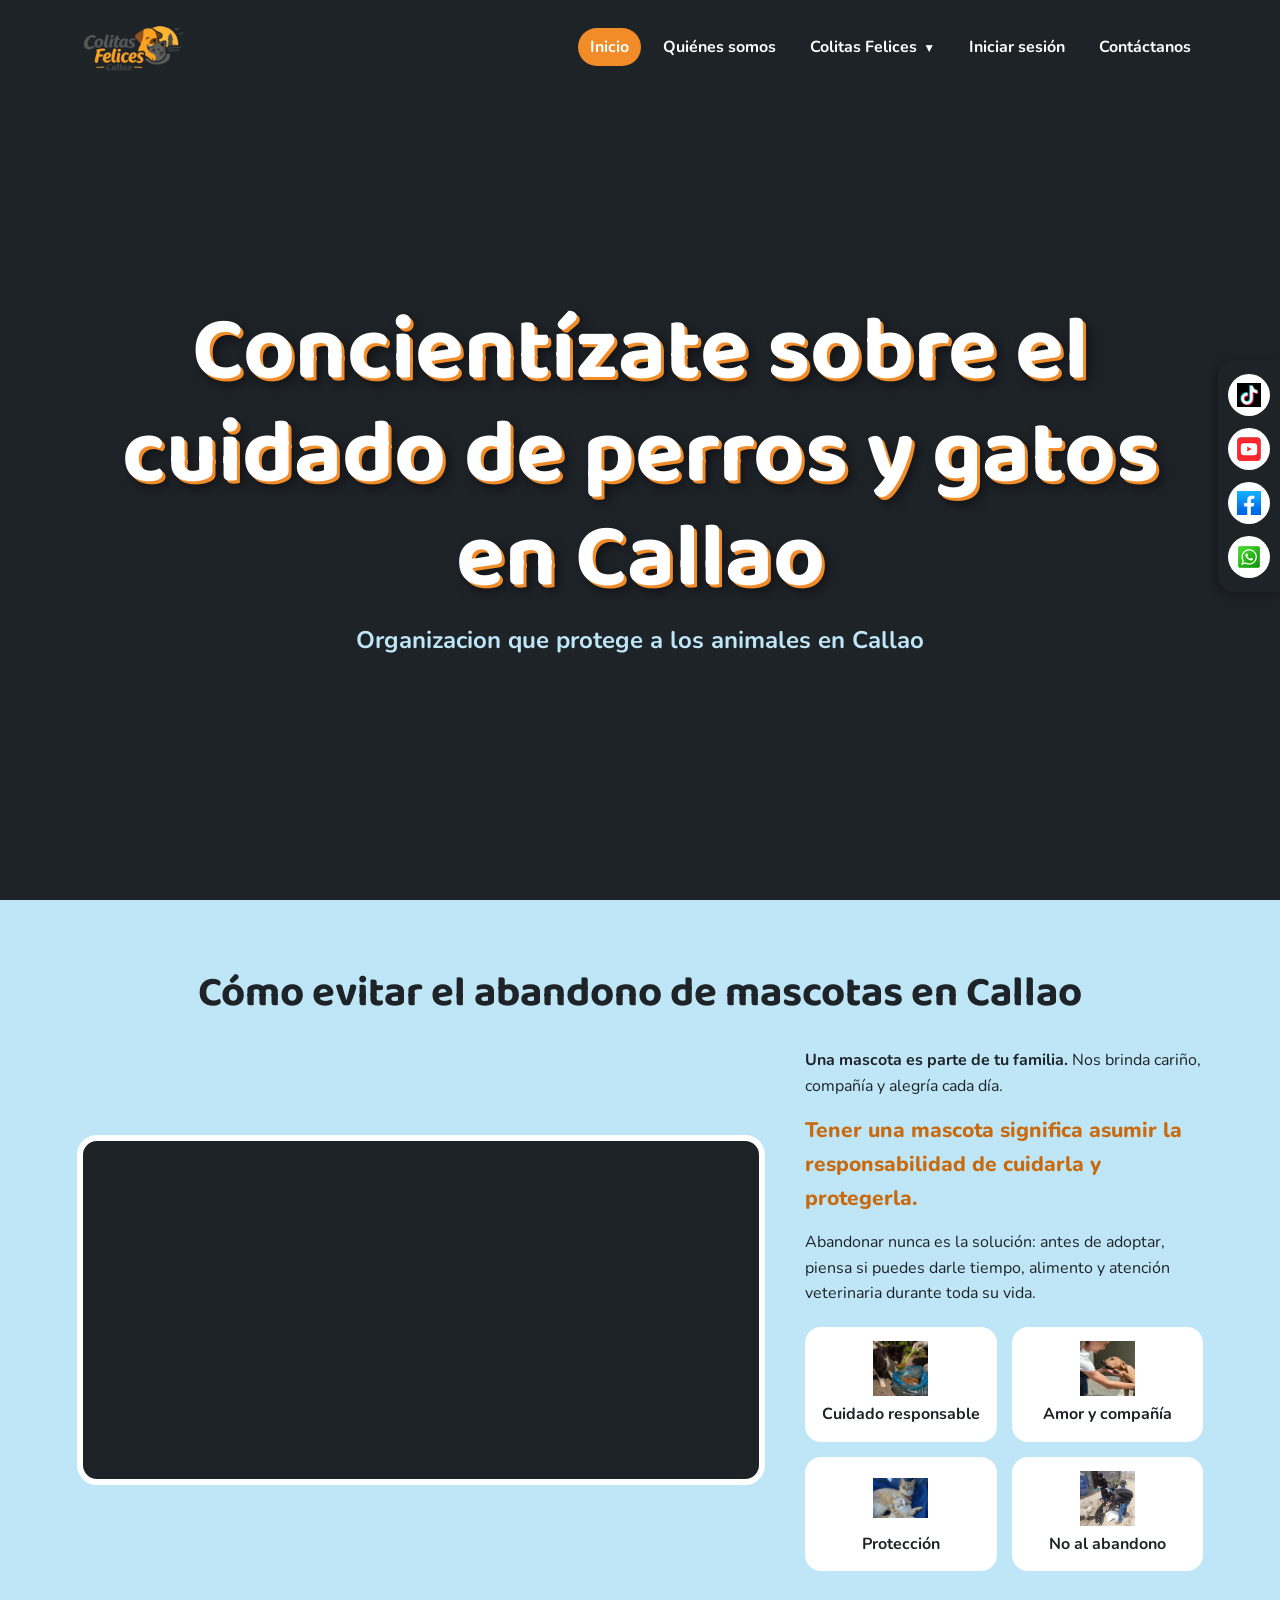
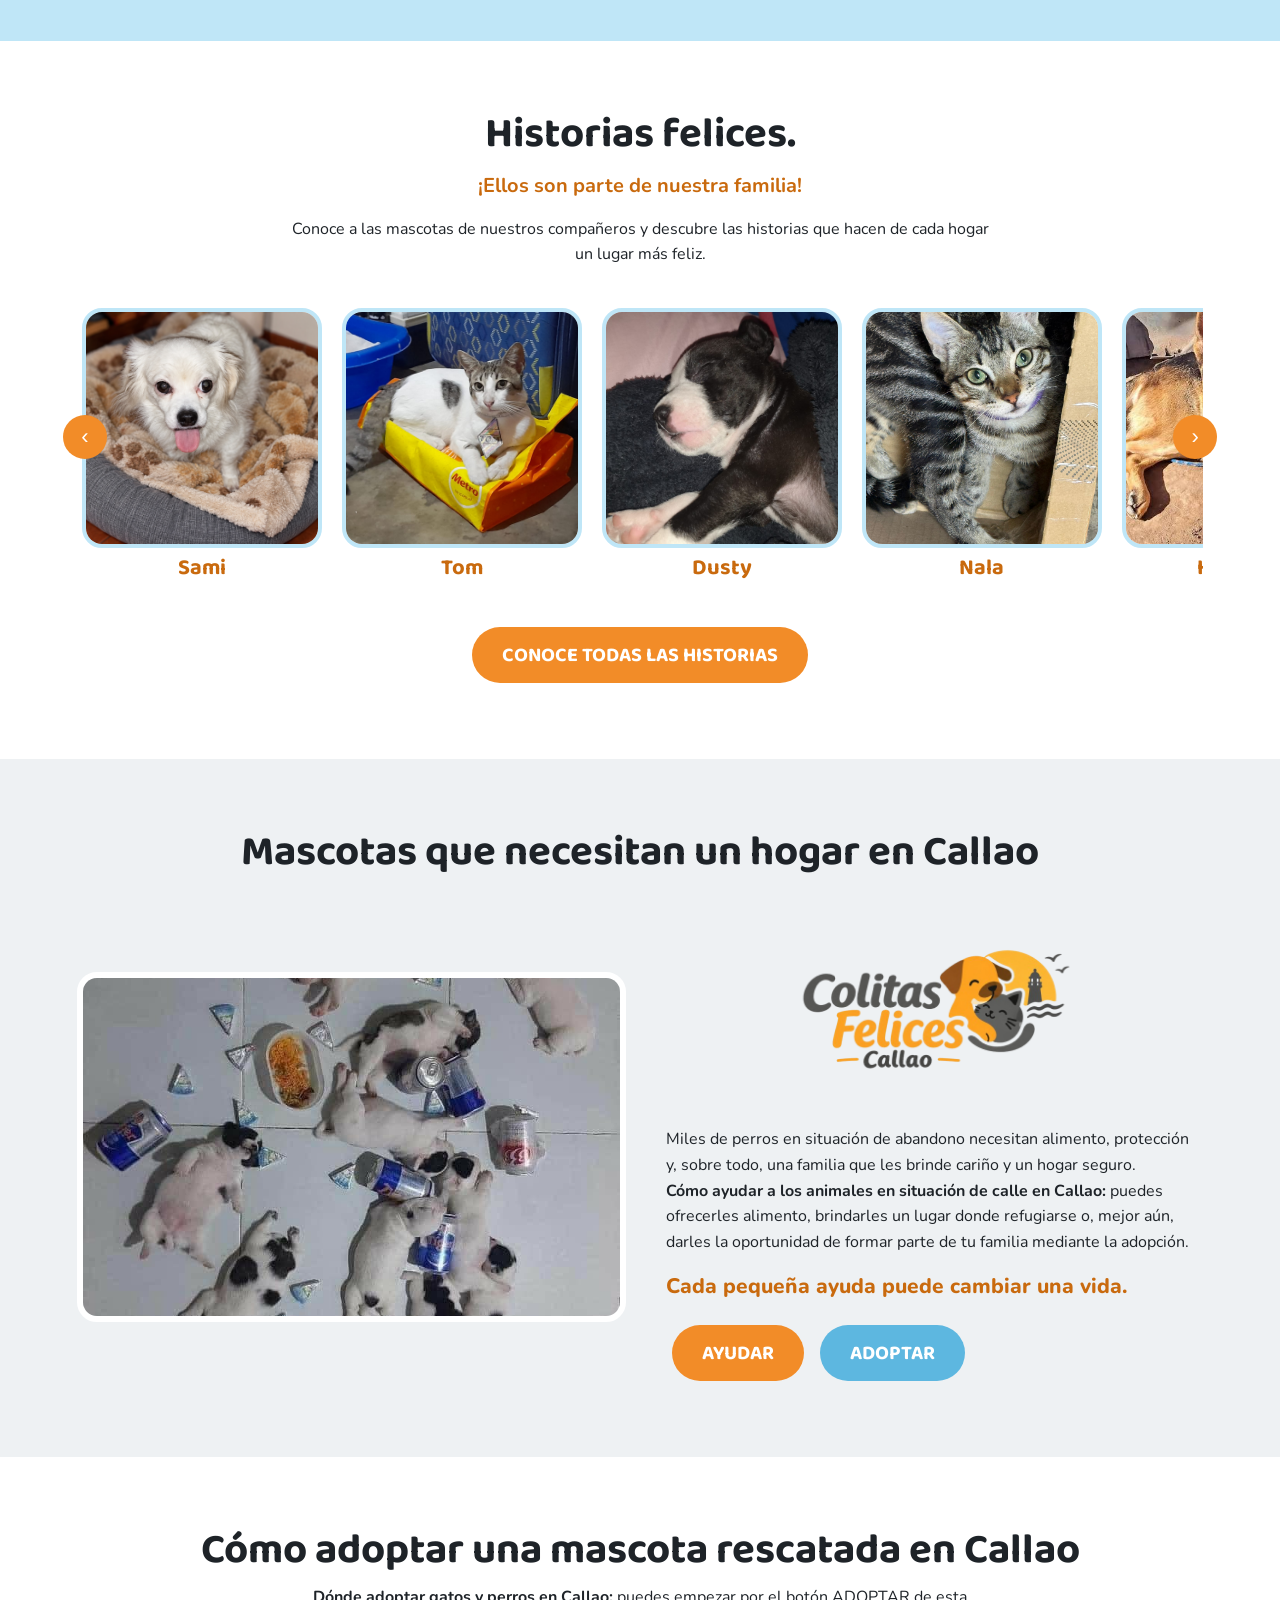
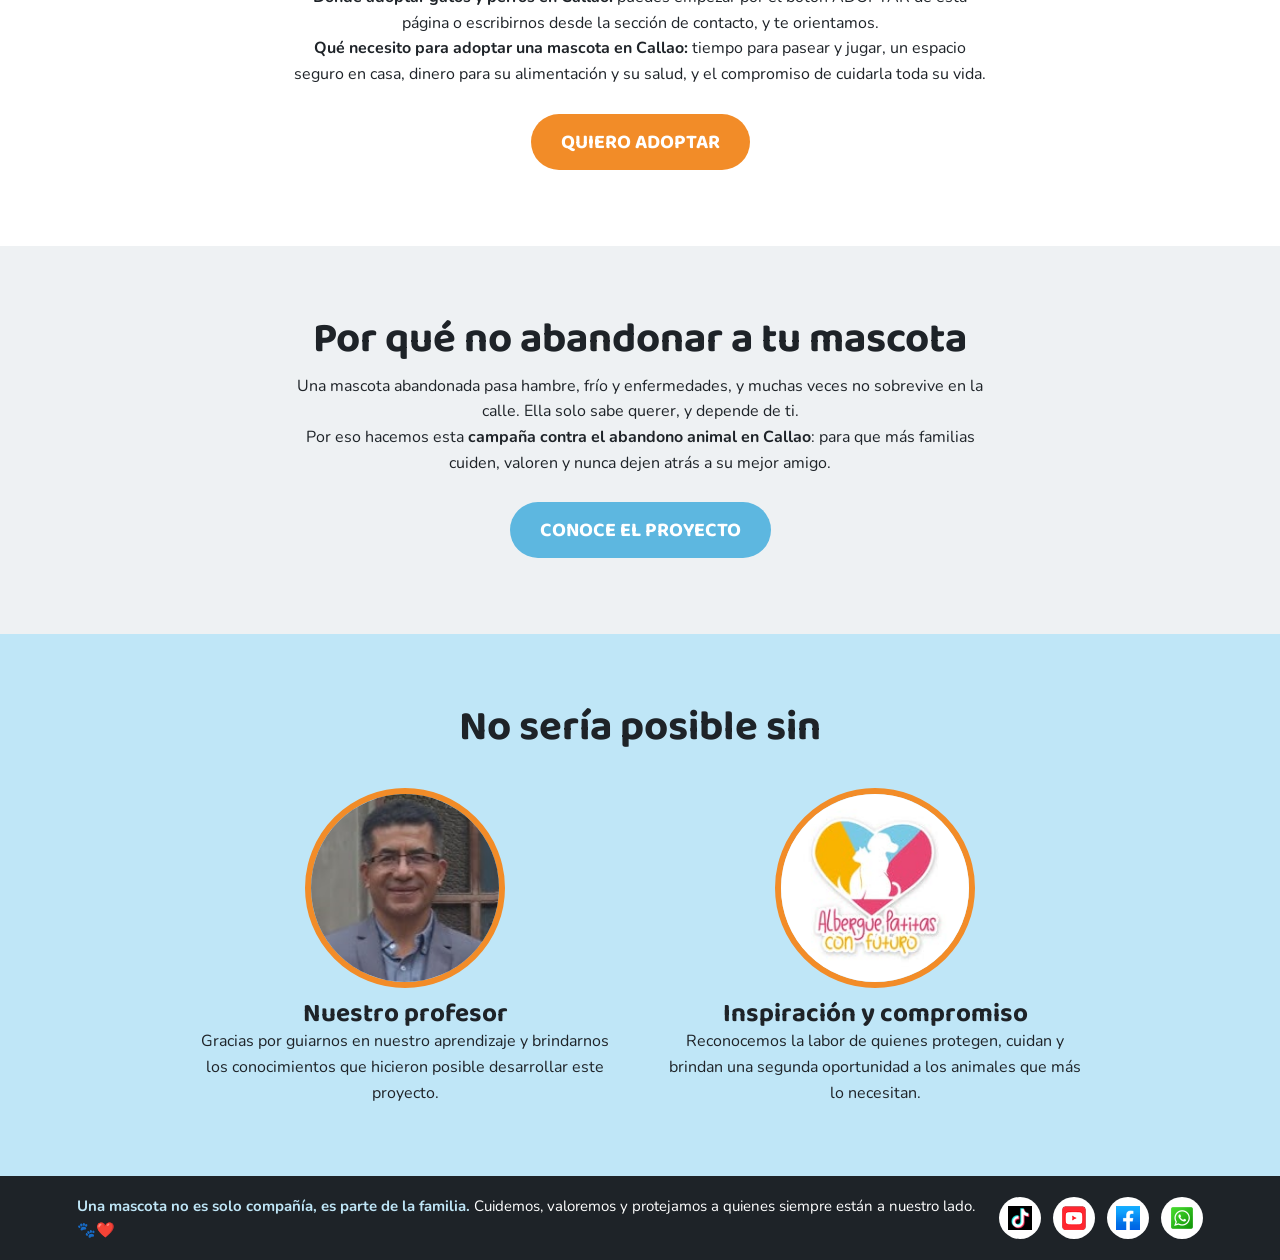
==== commit fa8ca509: "Update index.html" ====
--- a/index.html
+++ b/index.html
@@ -19,7 +19,7 @@
     <div id="menu"></div>
     <div class="portada portada-inicio">
         <h1>Concientízate sobre el cuidado de perros y gatos en Callao</h1>
-        <p>Organizaciones que protegen a los animales en Callao</p>
+        <p>Organizacion que protege a los animales en Callao</p>
     </div>
 </div>
 
